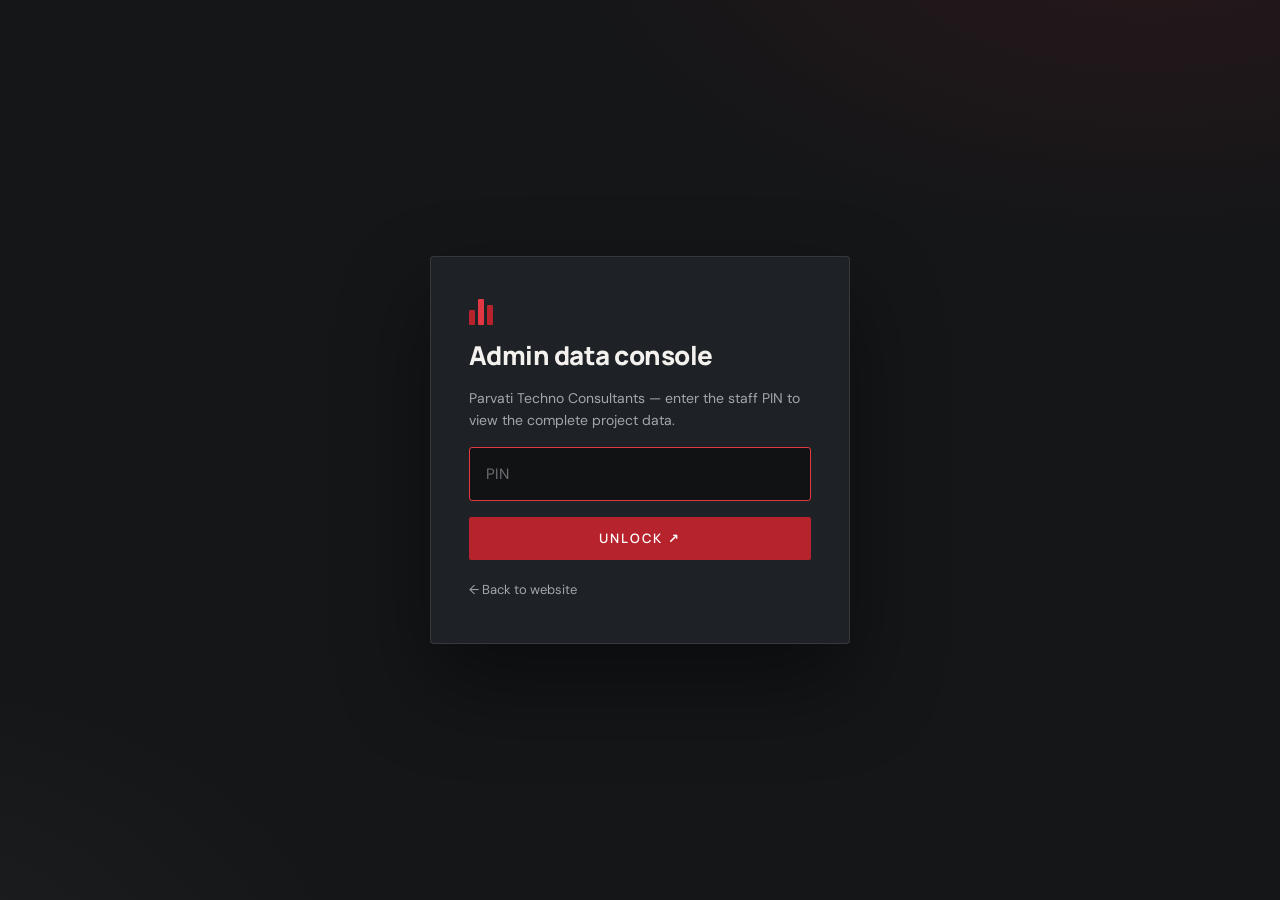
==== PTC_Premium_Architectural_Bold_Website/PTC_Premium_Admin/admin.html @ 25cb0538 "Add Vercel configuration file for admin site routing and headers" ====
<!doctype html>
<html lang="en">
<head>
<meta charset="utf-8">
<meta name="viewport" content="width=device-width,initial-scale=1">
<meta name="robots" content="noindex,nofollow">
<meta name="theme-color" content="#141618">
<title>Admin · PTC Data Console</title>
<link rel="preconnect" href="https://fonts.googleapis.com">
<link rel="preconnect" href="https://fonts.gstatic.com" crossorigin>
<link href="https://fonts.googleapis.com/css2?family=DM+Sans:wght@400;500;700&family=Manrope:wght@600;700;800&display=swap" rel="stylesheet">
<link rel="stylesheet" href="admin.css">
</head>
<body>

<!-- ============================================================
     PIN gate (preview-grade, client side — see README)
     ============================================================ -->
<section class="gate" id="gate">
  <form class="gateCard" id="gateForm">
    <span class="bars"><i></i><i></i><i></i></span>
    <h1>Admin data console</h1>
    <p>Parvati Techno Consultants — enter the staff PIN to view the complete project data.</p>
    <input id="pin" type="password" autocomplete="off" placeholder="PIN" aria-label="Admin PIN" required>
    <p class="err" id="gateErr" role="alert" hidden>Incorrect PIN — try again.</p>
    <button class="btn" type="submit">Unlock ↗</button>
    <a class="back" href="https://ptc-premium-website.vercel.app">← Back to website</a>
  </form>
</section>

<!-- ============================================================
     Console
     ============================================================ -->
<div class="app" id="app" hidden>
  <header class="bar">
    <a class="brand" href="https://ptc-premium-website.vercel.app">
      <span class="bars"><i></i><i></i><i></i></span>
      <span><strong>PTC · Admin data console</strong><small>PARVATI TECHNO CONSULTANTS</small></span>
    </a>
    <div class="barRight">
      <a class="ghostbtn" href="https://ptc-premium-website.vercel.app" target="_blank" rel="noopener">View website ↗</a>
      <button class="ghostbtn" id="logout" type="button">Lock</button>
    </div>
  </header>

  <main class="wrapadmin">
    <div class="stats" id="stats" aria-label="Data summary"></div>

    <nav class="tabs" id="tabs" aria-label="Data views">
      <button class="tab active" data-tab="overview" aria-selected="true">Overview</button>
      <button class="tab" data-tab="featured" aria-selected="false">Featured projects</button>
      <button class="tab" data-tab="index" aria-selected="false">Project index</button>
      <button class="tab" data-tab="gallery" aria-selected="false">Photo gallery</button>
    </nav>

    <!-- ---------- overview ---------- -->
    <section class="panel active" id="panel-overview">
      <div class="ovgrid">
        <article class="card">
          <h2>Projects by category</h2>
          <div id="breakdown"></div>
        </article>
        <article class="card">
          <h2>Most repeated locations <small>(project index)</small></h2>
          <ol class="toplist" id="topLocations"></ol>
        </article>
        <article class="card">
          <h2>Export everything</h2>
          <p class="muted">Download the complete datasets that power the website — the same file the site loads.</p>
          <div class="exports big">
            <button data-export="all-json" type="button">Full backup · JSON</button>
            <button data-export="index-csv" type="button">Project index · CSV</button>
            <button data-export="featured-csv" type="button">Featured projects · CSV</button>
            <button data-export="gallery-csv" type="button">Photo gallery · CSV</button>
          </div>
        </article>
      </div>
    </section>

    <!-- ---------- featured projects ---------- -->
    <section class="panel" id="panel-featured" hidden>
      <div class="tools">
        <input class="q" id="q-featured" type="search" placeholder="Search featured projects… (press /)" autocomplete="off" aria-label="Search featured projects">
        <div class="chips" data-filters="featured" role="group" aria-label="Filter featured projects">
          <button class="chip active" data-cat="all" aria-pressed="true">All</button>
          <button class="chip" data-cat="building" aria-pressed="false">Institutional &amp; Special</button>
          <button class="chip" data-cat="residential" aria-pressed="false">Residential</button>
          <button class="chip" data-cat="industrial" aria-pressed="false">Industrial &amp; PEB</button>
        </div>
        <div class="exports">
          <button data-export="featured-csv" type="button">CSV</button>
          <button data-export="featured-json" type="button">JSON</button>
        </div>
      </div>
      <p class="count" id="count-featured" role="status" aria-live="polite"></p>
      <div class="tablewrap">
        <table id="table-featured">
          <thead><tr><th>Photo</th><th>Project</th><th>Category</th><th>Location</th><th>Detail</th></tr></thead>
          <tbody></tbody>
        </table>
      </div>
    </section>

    <!-- ---------- project index ---------- -->
    <section class="panel" id="panel-index" hidden>
      <div class="tools">
        <input class="q" id="q-index" type="search" placeholder="Search project, city or state… (press /)" autocomplete="off" aria-label="Search the project index">
        <div class="chips" data-filters="index" role="group" aria-label="Filter the project index">
          <button class="chip active" data-cat="all" aria-pressed="true">All</button>
          <button class="chip" data-cat="building" aria-pressed="false">Institutional &amp; Special</button>
          <button class="chip" data-cat="residential" aria-pressed="false">Residential</button>
          <button class="chip" data-cat="industrial" aria-pressed="false">Industrial &amp; PEB</button>
        </div>
        <div class="exports">
          <button data-export="index-csv" type="button">CSV</button>
          <button data-export="index-json" type="button">JSON</button>
        </div>
      </div>
      <p class="count" id="count-index" role="status" aria-live="polite"></p>
      <div class="tablewrap">
        <table id="table-index">
          <thead><tr><th>#</th><th>Category</th><th>Project</th><th>Location</th><th>Detail</th></tr></thead>
          <tbody></tbody>
        </table>
      </div>
      <p class="muted empty" id="empty-index" hidden>No entries match that search.</p>
    </section>

    <!-- ---------- photo gallery ---------- -->
    <section class="panel" id="panel-gallery" hidden>
      <div class="tools">
        <input class="q" id="q-gallery" type="search" placeholder="Search photographs… (press /)" autocomplete="off" aria-label="Search the photo gallery">
        <div class="chips" data-filters="gallery" role="group" aria-label="Filter the photo gallery">
          <button class="chip active" data-cat="all" aria-pressed="true">All</button>
          <button class="chip" data-cat="Institutional &amp; Special" aria-pressed="false">Institutional &amp; Special</button>
          <button class="chip" data-cat="Residential" aria-pressed="false">Residential</button>
          <button class="chip" data-cat="Industrial &amp; PEB" aria-pressed="false">Industrial &amp; PEB</button>
        </div>
        <div class="exports">
          <button data-export="gallery-csv" type="button">CSV</button>
          <button data-export="gallery-json" type="button">JSON</button>
        </div>
      </div>
      <p class="count" id="count-gallery" role="status" aria-live="polite"></p>
      <div class="tablewrap">
        <table id="table-gallery">
          <thead><tr><th>Photo</th><th>Caption</th><th>Category</th><th>File</th></tr></thead>
          <tbody></tbody>
        </table>
      </div>
    </section>
  </main>

  <footer class="adminfoot">
    <span>Parvati Techno Consultants · Admin data console · content from the three company profiles</span>
    <span>Preview gate only — real access control requires a server.</span>
  </footer>
</div>

<script src="data.js"></script>
<script src="admin.js"></script>
</body>
</html>
---- PTC_Premium_Architectural_Bold_Website/PTC_Premium_Admin/admin.css ----
/* ============================================================
   PTC — Admin data console
   admin.css
   ============================================================ */

:root{
  --bg:#141618;
  --bg-soft:#1a1d20;
  --card:#1e2226;
  --line:#ffffff1a;
  --line-soft:#ffffff0f;
  --ink:#f4f2ee;
  --muted:#a3a7ab;
  --red:#b7232c;
  --red-soft:#e23843;
  --ok:#4bbd8b;
  --head:'Manrope',system-ui,-apple-system,'Segoe UI',sans-serif;
  --body:'DM Sans',system-ui,-apple-system,'Segoe UI',sans-serif;
}

*{box-sizing:border-box;margin:0;padding:0}

html{-webkit-text-size-adjust:100%}

body{
  font-family:var(--body);
  font-size:15px;
  line-height:1.6;
  color:var(--ink);
  background:var(--bg);
  background-image:
    radial-gradient(900px 500px at 90% -10%, #b7232c1f, transparent 70%),
    radial-gradient(700px 460px at -10% 110%, #ffffff0a, transparent 70%);
  background-attachment:fixed;
  min-height:100vh;
  -webkit-font-smoothing:antialiased;
}

h1,h2,h3{font-family:var(--head);line-height:1.15;font-weight:800;letter-spacing:-.02em}

a{color:inherit;text-decoration:none}

button{font:inherit;color:inherit;background:none;border:0;cursor:pointer}

:focus-visible{outline:2px solid var(--red-soft);outline-offset:3px}

[hidden]{display:none!important}

::selection{background:var(--red);color:#fff}

/* ---------- brand mark ---------- */
.bars{display:inline-flex;align-items:flex-end;gap:3px;height:26px}
.bars i{display:block;width:6px;background:var(--red);border-radius:1px}
.bars i:nth-child(1){height:15px}
.bars i:nth-child(2){height:26px;background:var(--red-soft)}
.bars i:nth-child(3){height:20px}

/* ============================================================
   PIN gate
   ============================================================ */
.gate{
  min-height:100vh;
  display:grid;
  place-items:center;
  padding:30px 20px;
}

.gateCard{
  width:100%;
  max-width:420px;
  padding:42px 38px;
  background:var(--card);
  border:1px solid var(--line);
  border-radius:4px;
  box-shadow:0 40px 90px #00000073;
  display:flex;
  flex-direction:column;
  gap:16px;
  animation:gateIn .5s ease both;
}

@keyframes gateIn{from{opacity:0;transform:translateY(16px)}to{opacity:1;transform:none}}

.gateCard h1{font-size:26px}

.gateCard > p{color:var(--muted);font-size:14px}

.gateCard input{
  width:100%;
  padding:14px 16px;
  font:inherit;
  letter-spacing:.3em;
  color:var(--ink);
  background:#101214;
  border:1px solid var(--line);
  border-radius:3px;
  transition:border-color .2s;
}
.gateCard input::placeholder{letter-spacing:normal;color:#6b7075}
.gateCard input:focus{outline:0;border-color:var(--red-soft)}

.gateCard .btn{
  padding:15px 20px;
  font:600 13px/1 var(--head);
  letter-spacing:.14em;
  text-transform:uppercase;
  color:#fff;
  background:var(--red);
  border-radius:2px;
  transition:background .2s,transform .2s;
}
.gateCard .btn:hover{background:var(--red-soft);transform:translateY(-1px)}

.gateCard .err{color:#ff8b83;font-size:13px}

.gateCard .back{color:var(--muted);font-size:13px;margin-top:4px}
.gateCard .back:hover{color:var(--ink)}

/* ============================================================
   Console shell
   ============================================================ */
.app{
  max-width:1480px;
  margin:0 auto;
  padding:0 28px;
  animation:fadeIn .4s ease both;
}
@keyframes fadeIn{from{opacity:0}to{opacity:1}}

.bar{
  position:sticky;
  top:0;
  z-index:30;
  display:flex;
  align-items:center;
  justify-content:space-between;
  gap:20px;
  flex-wrap:wrap;
  padding:18px 0;
  border-bottom:1px solid var(--line-soft);
  background:linear-gradient(#141618f2,#141618d9);
  backdrop-filter:blur(10px);
}

.brand{display:flex;align-items:center;gap:14px}
.brand strong{display:block;font-family:var(--head);font-size:16px;font-weight:800}
.brand small{display:block;font-size:9px;letter-spacing:.24em;color:var(--muted)}

.barRight{display:flex;align-items:center;gap:10px;flex-wrap:wrap}

.ghostbtn{
  padding:10px 16px;
  font-size:12px;
  letter-spacing:.08em;
  text-transform:uppercase;
  border:1px solid var(--line);
  border-radius:2px;
  transition:border-color .2s,background .2s,color .2s;
}
.ghostbtn:hover{border-color:var(--red-soft);background:#b7232c1f}

.wrapadmin{padding:34px 0 60px}

/* ---------- stat cards ---------- */
.stats{
  display:grid;
  grid-template-columns:repeat(auto-fit,minmax(170px,1fr));
  gap:14px;
  margin-bottom:30px;
}

.stat{
  padding:20px 22px;
  background:var(--card);
  border:1px solid var(--line-soft);
  border-left:2px solid var(--red);
  border-radius:3px;
}
.stat b{display:block;font-family:var(--head);font-size:32px;font-weight:800;line-height:1.1}
.stat span{display:block;margin-top:6px;font-size:10px;letter-spacing:.18em;text-transform:uppercase;color:var(--muted)}

/* ---------- tabs ---------- */
.tabs{
  display:flex;
  gap:2px;
  flex-wrap:wrap;
  border-bottom:1px solid var(--line);
  margin-bottom:26px;
}

.tab{
  position:relative;
  padding:13px 20px;
  font-size:13px;
  font-weight:500;
  letter-spacing:.04em;
  color:var(--muted);
  border-bottom:2px solid transparent;
  margin-bottom:-1px;
  transition:color .2s,border-color .2s;
}
.tab:hover{color:var(--ink)}
.tab.active{color:var(--ink);border-bottom-color:var(--red)}

/* ---------- panels ---------- */
.panel{animation:fadeIn .25s ease both}

.ovgrid{
  display:grid;
  grid-template-columns:repeat(auto-fit,minmax(300px,1fr));
  gap:16px;
}

.card{
  padding:26px 24px;
  background:var(--card);
  border:1px solid var(--line-soft);
  border-radius:3px;
}
.card h2{font-size:15px;font-weight:700;letter-spacing:.02em;margin-bottom:18px}
.card h2 small{font-family:var(--body);font-weight:400;font-size:11px;color:var(--muted);letter-spacing:0}

/* category breakdown bars */
.brk{margin-bottom:16px}
.brk:last-child{margin-bottom:0}
.brkTop{display:flex;justify-content:space-between;gap:10px;font-size:13px;margin-bottom:7px}
.brkTop span{color:var(--muted)}
.brkBar{height:6px;background:#ffffff12;border-radius:6px;overflow:hidden}
.brkBar i{display:block;height:100%;background:linear-gradient(90deg,var(--red),var(--red-soft));border-radius:6px;width:0;transition:width .8s cubic-bezier(.2,.8,.2,1)}

.toplist{list-style:none;counter-reset:loc;display:flex;flex-direction:column;gap:2px}
.toplist li{
  counter-increment:loc;
  display:flex;
  align-items:baseline;
  justify-content:space-between;
  gap:14px;
  padding:9px 0;
  font-size:13.5px;
  border-bottom:1px solid var(--line-soft);
}
.toplist li:last-child{border-bottom:0}
.toplist li::before{content:counter(loc,decimal-leading-zero);font-family:var(--head);font-size:10px;color:var(--red-soft);min-width:22px}
.toplist li span:first-of-type{flex:1}
.toplist li b{font-weight:500;color:var(--muted);font-size:12px}

.muted{color:var(--muted);font-size:13.5px}

/* ---------- tools row ---------- */
.tools{
  display:flex;
  align-items:center;
  gap:12px;
  flex-wrap:wrap;
  margin-bottom:14px;
}

.q{
  flex:1 1 260px;
  min-width:200px;
  max-width:420px;
  padding:11px 15px;
  font:inherit;
  font-size:14px;
  color:var(--ink);
  background:#101214;
  border:1px solid var(--line);
  border-radius:3px;
  transition:border-color .2s;
}
.q::placeholder{color:#6b7075}
.q:focus{outline:0;border-color:var(--red-soft)}

.chips{display:flex;gap:6px;flex-wrap:wrap}

.chip{
  padding:9px 14px;
  font-size:11.5px;
  letter-spacing:.06em;
  text-transform:uppercase;
  color:var(--muted);
  border:1px solid var(--line);
  border-radius:100px;
  transition:all .2s;
}
.chip:hover{color:var(--ink);border-color:#ffffff40}
.chip.active{color:#fff;background:var(--red);border-color:var(--red)}

.exports{display:flex;gap:6px;flex-wrap:wrap}
.exports button{
  padding:8px 13px;
  font-size:10px;
  font-weight:500;
  letter-spacing:.12em;
  text-transform:uppercase;
  color:var(--muted);
  border:1px solid var(--line);
  border-radius:2px;
  transition:all .2s;
}
.exports button:hover{color:#fff;background:var(--red);border-color:var(--red)}
.exports.big button{padding:11px 14px;font-size:10.5px}
.exports.big{width:100%}

.count{font-size:11.5px;letter-spacing:.14em;text-transform:uppercase;color:var(--muted);margin-bottom:12px}
.count b{color:var(--ink);font-weight:500}

/* ---------- tables ---------- */
.tablewrap{
  overflow:auto;
  max-height:66vh;
  border:1px solid var(--line-soft);
  border-radius:3px;
  background:var(--card);
}

table{width:100%;border-collapse:collapse;font-size:13.5px}

thead th{
  position:sticky;
  top:0;
  z-index:2;
  padding:12px 16px;
  text-align:left;
  font-family:var(--head);
  font-size:10px;
  font-weight:700;
  letter-spacing:.16em;
  text-transform:uppercase;
  color:var(--muted);
  background:#24282d;
  border-bottom:1px solid var(--line);
  white-space:nowrap;
}

tbody td{padding:11px 16px;border-bottom:1px solid var(--line-soft);vertical-align:middle}
tbody tr:last-child td{border-bottom:0}
tbody tr:hover td{background:#ffffff08}

td.num{color:var(--muted);font-size:11.5px;width:1%;white-space:nowrap;font-variant-numeric:tabular-nums}
td.proj{font-weight:500;color:var(--ink)}
td.detail{color:var(--muted);font-size:12.5px;max-width:440px}
td.loc{white-space:nowrap;color:#d3d6d9}

.thumb{
  width:74px;
  height:50px;
  object-fit:cover;
  border-radius:2px;
  background:#101214;
  display:block;
  border:1px solid var(--line-soft);
}

.tag{
  display:inline-block;
  padding:4px 9px;
  font-size:9.5px;
  letter-spacing:.1em;
  text-transform:uppercase;
  white-space:nowrap;
  border-radius:2px;
  border:1px solid var(--line);
  color:var(--muted);
}
.tag.building{color:#e0b9b6;border-color:#b7232c66;background:#b7232c1f}
.tag.residential{color:#b9d6c6;border-color:#4bbd8b4d;background:#4bbd8b14}
.tag.industrial{color:#c3cbe6;border-color:#6f86c94d;background:#6f86c914}

.file{font-family:ui-monospace,'SF Mono',Consolas,monospace;font-size:11px;color:#8b9196}

.empty{padding:22px 4px}

.adminfoot{
  display:flex;
  justify-content:space-between;
  gap:16px;
  flex-wrap:wrap;
  padding:22px 0 30px;
  border-top:1px solid var(--line-soft);
  font-size:11px;
  letter-spacing:.04em;
  color:var(--muted);
}

/* ============================================================
   Responsive
   ============================================================ */
@media(max-width:900px){
  .app{padding:0 18px}
  .wrapadmin{padding-top:26px}
  .stats{grid-template-columns:repeat(2,1fr)}
  .gateCard{padding:34px 26px}
}

@media(max-width:640px){
  body{font-size:14px}
  .bar{gap:12px;padding:14px 0}
  .brand small{display:none}
  .stats{grid-template-columns:1fr 1fr;gap:10px}
  .stat{padding:16px}
  .stat b{font-size:26px}
  .tabs{overflow:auto;flex-wrap:nowrap}
  .tab{padding:12px 14px;white-space:nowrap}
  .q{max-width:none}
  .tablewrap{max-height:70vh}
  thead th,tbody td{padding:10px 12px}
  .thumb{width:58px;height:42px}
  td.detail{max-width:220px}
  .adminfoot{flex-direction:column;gap:6px}
}

@media(prefers-reduced-motion:reduce){
  *,*:before,*:after{transition:none!important;animation:none!important}
}

/* ============================================================
   Print — the console is screen-first, keep it legible on paper
   ============================================================ */
@media print{
  body{background:#fff;color:#111}
  .bar,.tabs,.tools,.exports,.gate{display:none!important}
  .app{max-width:none;padding:0}
  .card,.tablewrap{border-color:#ccc;background:#fff}
  .tablewrap{max-height:none;overflow:visible}
  thead th{background:#eee;color:#111}
  tbody td{border-color:#ddd}
  .muted,.stat span,td.detail,.file{color:#555}
  .tag{color:#333;border-color:#bbb;background:none}
}
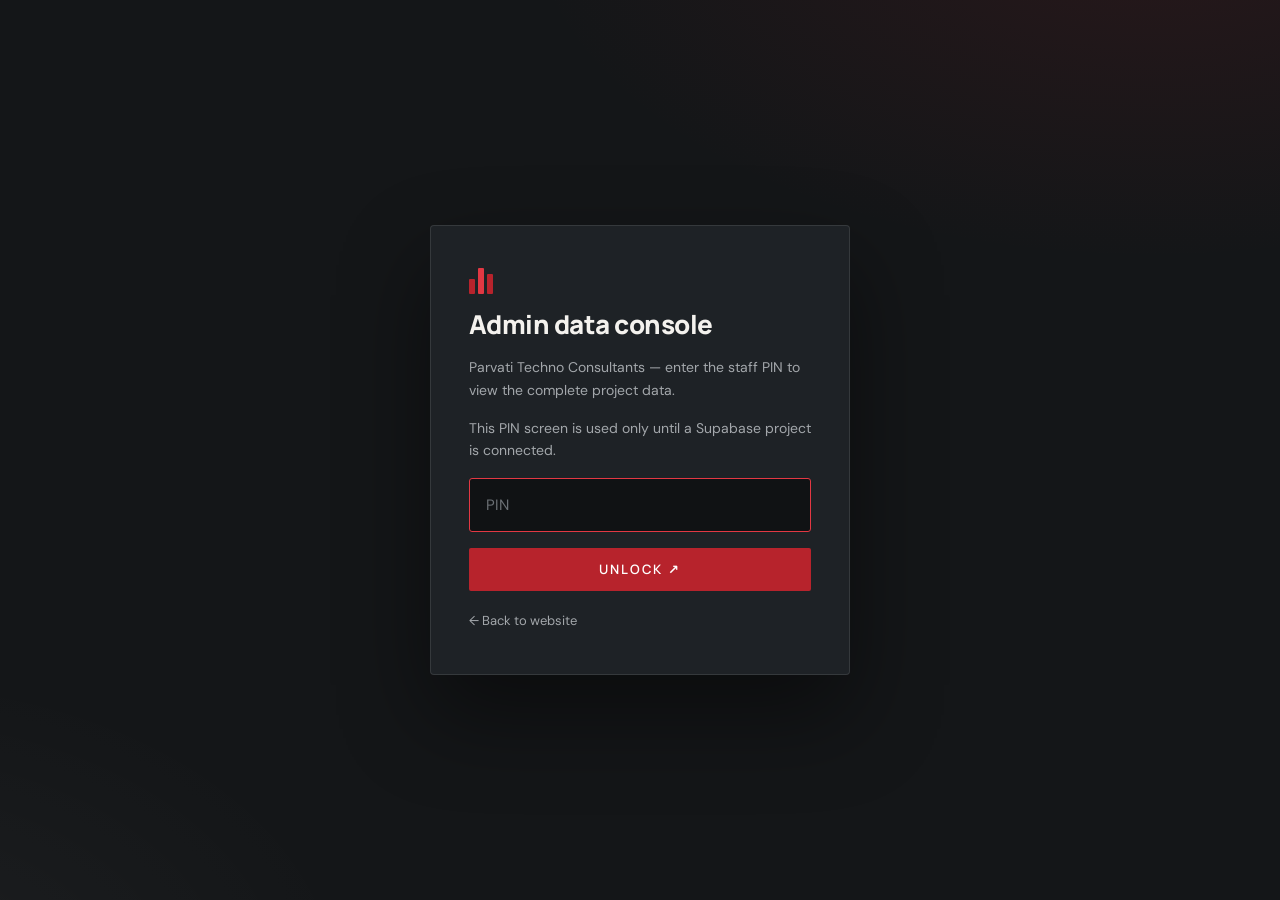
==== commit b3b642df: "Refactor code structure for improved readability and maintainability" ====
--- a/PTC_Premium_Architectural_Bold_Website/PTC_Premium_Admin/admin.html
+++ b/PTC_Premium_Architectural_Bold_Website/PTC_Premium_Admin/admin.html
@@ -14,17 +14,30 @@
 <body>
 
 <!-- ============================================================
-     PIN gate (preview-grade, client side — see README)
+     Staff sign-in (Supabase Auth) — used once the database is
+     connected; see supabase.js for the project URL and key
      ============================================================ -->
 <section class="gate" id="gate">
+  <form class="gateCard" id="signForm" hidden>
+    <span class="bars"><i></i><i></i><i></i></span>
+    <h1>Staff sign-in</h1>
+    <p>Sign in with your staff account to open the live project data.</p>
+    <input id="signEmail" type="email" autocomplete="username" placeholder="Email" aria-label="Staff email" required>
+    <input id="signPass" type="password" autocomplete="current-password" placeholder="Password" aria-label="Staff password" required>
+    <p class="err" id="signErr" role="alert" hidden></p>
+    <button class="btn" id="signBtn" type="submit">Sign in ↗</button>
+    <a class="back" href="https://ptc-premium-website.vercel.app">← Back to website</a>
+  </form>
+
   <form class="gateCard" id="gateForm">
     <span class="bars"><i></i><i></i><i></i></span>
     <h1>Admin data console</h1>
     <p>Parvati Techno Consultants — enter the staff PIN to view the complete project data.</p>
+    <p class="muted small">This PIN screen is used only until a Supabase project is connected.</p>
     <input id="pin" type="password" autocomplete="off" placeholder="PIN" aria-label="Admin PIN" required>
     <p class="err" id="gateErr" role="alert" hidden>Incorrect PIN — try again.</p>
     <button class="btn" type="submit">Unlock ↗</button>
-    <a class="back" href="https://ptc-premium-website.vercel.app">← Back to website</a>
+    <a class="back" href="index.html">← Back to website</a>
   </form>
 </section>
 
@@ -38,6 +51,7 @@
       <span><strong>PTC · Admin data console</strong><small>PARVATI TECHNO CONSULTANTS</small></span>
     </a>
     <div class="barRight">
+      <span class="ghostbtn" id="source" title="Where this page's data came from">…</span>
       <a class="ghostbtn" href="https://ptc-premium-website.vercel.app" target="_blank" rel="noopener">View website ↗</a>
       <button class="ghostbtn" id="logout" type="button">Lock</button>
     </div>
@@ -158,6 +172,7 @@
 </div>
 
 <script src="data.js"></script>
+<script src="supabase.js"></script>
 <script src="admin.js"></script>
 </body>
 </html>
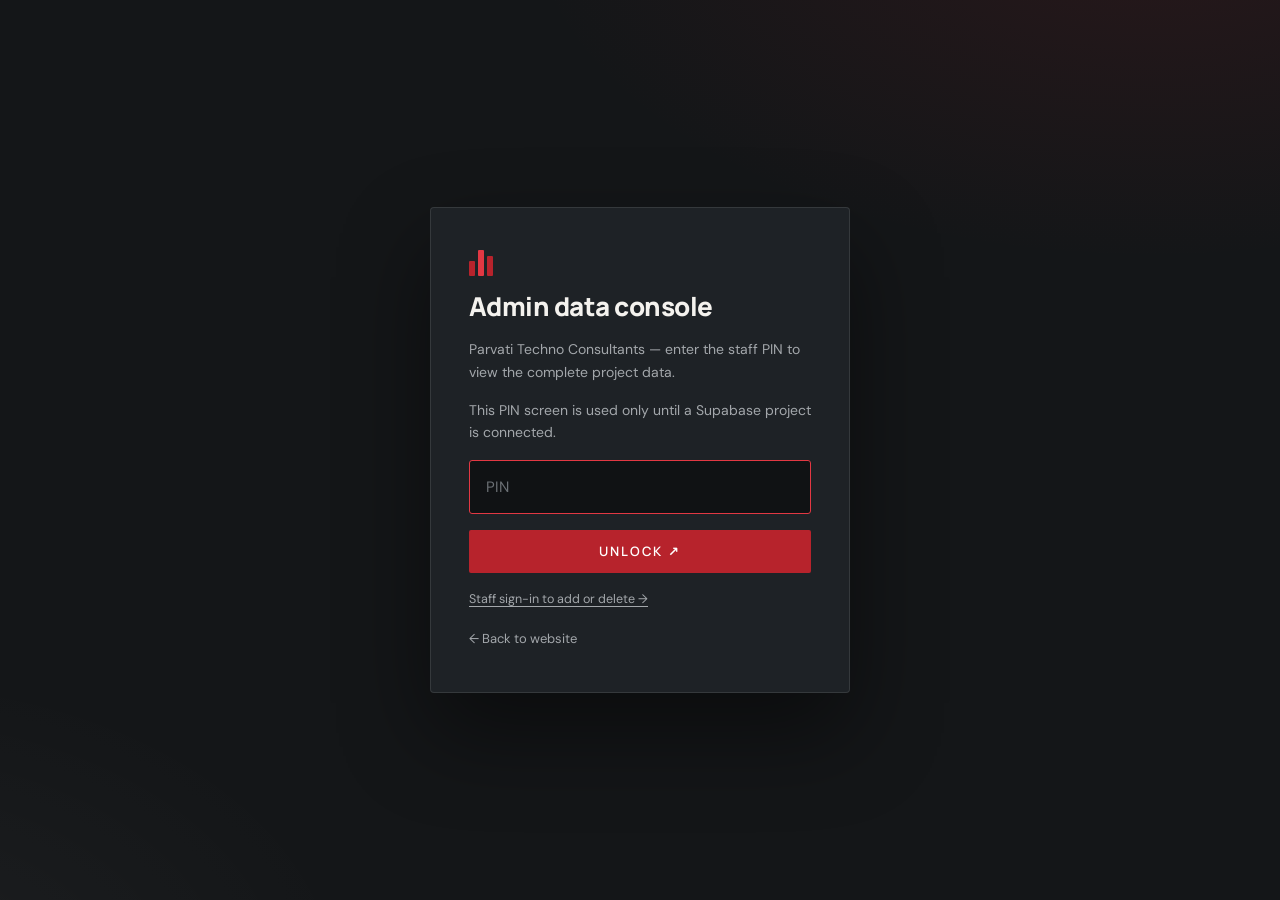
==== commit 23998601: "Enhance admin console with project management features - Implemented staff-only write access for add" ====
--- a/PTC_Premium_Architectural_Bold_Website/PTC_Premium_Admin/admin.html
+++ b/PTC_Premium_Architectural_Bold_Website/PTC_Premium_Admin/admin.html
@@ -26,6 +26,7 @@
     <input id="signPass" type="password" autocomplete="current-password" placeholder="Password" aria-label="Staff password" required>
     <p class="err" id="signErr" role="alert" hidden></p>
     <button class="btn" id="signBtn" type="submit">Sign in ↗</button>
+    <button class="linkish" id="usePin" type="button">Use the staff PIN instead</button>
     <a class="back" href="https://ptc-premium-website.vercel.app">← Back to website</a>
   </form>
 
@@ -37,6 +38,7 @@
     <input id="pin" type="password" autocomplete="off" placeholder="PIN" aria-label="Admin PIN" required>
     <p class="err" id="gateErr" role="alert" hidden>Incorrect PIN — try again.</p>
     <button class="btn" type="submit">Unlock ↗</button>
+    <button class="linkish" id="useSignIn" type="button">Staff sign-in to add or delete →</button>
     <a class="back" href="index.html">← Back to website</a>
   </form>
 </section>
@@ -52,6 +54,8 @@
     </a>
     <div class="barRight">
       <span class="ghostbtn" id="source" title="Where this page's data came from">…</span>
+      <span class="who" id="who" hidden></span>
+      <span class="notice" id="notice" role="status" aria-live="polite" hidden></span>
       <a class="ghostbtn" href="https://ptc-premium-website.vercel.app" target="_blank" rel="noopener">View website ↗</a>
       <button class="ghostbtn" id="logout" type="button">Lock</button>
     </div>
@@ -59,12 +63,19 @@
 
   <main class="wrapadmin">
     <div class="stats" id="stats" aria-label="Data summary"></div>
+
+    <p class="editnote" id="editAccess" hidden>
+      <strong>Read-only preview.</strong> Sign in with your staff account to add or delete projects —
+      <button class="linkish" id="editSignIn" type="button">staff sign-in</button>.
+    </p>
 
     <nav class="tabs" id="tabs" aria-label="Data views">
       <button class="tab active" data-tab="overview" aria-selected="true">Overview</button>
       <button class="tab" data-tab="featured" aria-selected="false">Featured projects</button>
       <button class="tab" data-tab="index" aria-selected="false">Project index</button>
       <button class="tab" data-tab="gallery" aria-selected="false">Photo gallery</button>
+      <button class="tab" data-tab="enquiries" aria-selected="false">Enquiries</button>
+      <button class="tab" data-tab="insights" aria-selected="false">Insights</button>
     </nav>
 
     <!-- ---------- overview ---------- -->
@@ -91,6 +102,35 @@
       </div>
     </section>
 
+    <!-- ---------- enquiries ---------- -->
+    <section class="panel" id="panel-enquiries" hidden>
+      <div class="stats" id="enquirySummary" aria-label="Enquiry totals"></div>
+      <div class="tools">
+        <input class="q" id="q-enquiries" type="search" placeholder="Search enquiries… (press /)" autocomplete="off" aria-label="Search enquiries">
+        <div class="chips" data-filters="enquiries" role="group" aria-label="Filter enquiries">
+          <button class="chip active" data-cat="all" aria-pressed="true">All</button>
+          <button class="chip" data-cat="new" aria-pressed="false">New</button>
+          <button class="chip" data-cat="read" aria-pressed="false">Read</button>
+          <button class="chip" data-cat="replied" aria-pressed="false">Replied</button>
+          <button class="chip" data-cat="archived" aria-pressed="false">Archived</button>
+        </div>
+        <p class="count" id="enquiriesCount" role="status" aria-live="polite"></p>
+      </div>
+      <div class="tablewrap">
+        <table id="enquiriesTable"><thead><tr><th>ID</th><th>Name</th><th>Email</th><th>Company</th><th>Status</th></tr></thead><tbody></tbody></table>
+      </div>
+    </section>
+
+    <!-- ---------- insights ---------- -->
+    <section class="panel" id="panel-insights" hidden>
+      <div class="tools">
+        <input class="q" id="q-insights" type="search" placeholder="Search insights… (press /)" autocomplete="off" aria-label="Search insights">
+      </div>
+      <div class="tablewrap">
+        <table id="insightsTable"><thead><tr><th>Metric</th><th>Value</th><th>Category</th><th>Date</th></tr></thead><tbody></tbody></table>
+      </div>
+    </section>
+
     <!-- ---------- featured projects ---------- -->
     <section class="panel" id="panel-featured" hidden>
       <div class="tools">
@@ -105,11 +145,12 @@
           <button data-export="featured-csv" type="button">CSV</button>
           <button data-export="featured-json" type="button">JSON</button>
         </div>
+        <button class="addbtn" type="button" data-add="projects">＋ Add project</button>
       </div>
       <p class="count" id="count-featured" role="status" aria-live="polite"></p>
       <div class="tablewrap">
         <table id="table-featured">
-          <thead><tr><th>Photo</th><th>Project</th><th>Category</th><th>Location</th><th>Detail</th></tr></thead>
+          <thead><tr><th>Photo</th><th>Project</th><th>Category</th><th>Location</th><th>Detail</th><th style="width:1%">Actions</th></tr></thead>
           <tbody></tbody>
         </table>
       </div>
@@ -129,11 +170,12 @@
           <button data-export="index-csv" type="button">CSV</button>
           <button data-export="index-json" type="button">JSON</button>
         </div>
+        <button class="addbtn" type="button" data-add="index_entries">＋ Add project</button>
       </div>
       <p class="count" id="count-index" role="status" aria-live="polite"></p>
       <div class="tablewrap">
         <table id="table-index">
-          <thead><tr><th>#</th><th>Category</th><th>Project</th><th>Location</th><th>Detail</th></tr></thead>
+          <thead><tr><th>#</th><th>Category</th><th>Project</th><th>Location</th><th>Detail</th><th style="width:1%">Actions</th></tr></thead>
           <tbody></tbody>
         </table>
       </div>
@@ -171,6 +213,52 @@
   </footer>
 </div>
 
+<!-- ============================================================
+     Add-project dialog — staff accounts only (RLS enforces it)
+     ============================================================ -->
+<dialog class="editor" id="editor" aria-labelledby="editorTitle">
+  <form class="editorForm" id="editorForm" novalidate>
+    <h2 id="editorTitle">Add project</h2>
+    <p class="muted" id="editorHint">Add a project to the website.</p>
+
+    <label class="field">
+      <span>Category</span>
+      <select id="edCategory" required>
+        <option value="building">Institutional &amp; Special</option>
+        <option value="residential">Residential</option>
+        <option value="industrial">Industrial &amp; PEB</option>
+      </select>
+    </label>
+
+    <label class="field">
+      <span>Project name</span>
+      <input id="edName" type="text" maxlength="200" placeholder="e.g. NAMO Medical College Campus" required>
+    </label>
+
+    <label class="field">
+      <span>Location</span>
+      <input id="edLocation" type="text" maxlength="200" placeholder="e.g. Silvassa">
+    </label>
+
+    <label class="field" id="edImageField">
+      <span>Photo file <small>in assets/, e.g. namo-medical-college-silvassa.jpg</small></span>
+      <input id="edImage" type="text" maxlength="300" placeholder="project-photo.jpg">
+    </label>
+
+    <label class="field">
+      <span>Detail</span>
+      <textarea id="edDetail" rows="3" maxlength="500" placeholder="Short description shown on the website"></textarea>
+    </label>
+
+    <p class="err" id="edErr" role="alert" hidden></p>
+
+    <div class="edActions">
+      <button class="ghostbtn" id="edCancel" type="button">Cancel</button>
+      <button class="submitbtn" id="edSave" type="submit">Add project</button>
+    </div>
+  </form>
+</dialog>
+
 <script src="data.js"></script>
 <script src="supabase.js"></script>
 <script src="admin.js"></script>
--- a/PTC_Premium_Architectural_Bold_Website/PTC_Premium_Admin/admin.css
+++ b/PTC_Premium_Architectural_Bold_Website/PTC_Premium_Admin/admin.css
@@ -116,6 +116,9 @@
 .gateCard .back{color:var(--muted);font-size:13px;margin-top:4px}
 .gateCard .back:hover{color:var(--ink)}
 
+.linkish{padding:0;font-size:12.5px;color:var(--muted);text-decoration:underline;text-underline-offset:3px;text-align:left}
+.linkish:hover{color:var(--ink)}
+
 /* ============================================================
    Console shell
    ============================================================ */
@@ -305,6 +308,113 @@
 .count{font-size:11.5px;letter-spacing:.14em;text-transform:uppercase;color:var(--muted);margin-bottom:12px}
 .count b{color:var(--ink);font-weight:500}
 
+/* ---------- editing: add/delete, access notice ---------- */
+.addbtn{
+  padding:9px 14px;
+  font-size:10.5px;
+  font-weight:600;
+  letter-spacing:.1em;
+  text-transform:uppercase;
+  color:#fff;
+  background:var(--red);
+  border:1px solid var(--red);
+  border-radius:2px;
+  transition:background .2s,transform .2s,opacity .2s;
+}
+.addbtn:hover{background:var(--red-soft);transform:translateY(-1px)}
+.addbtn[disabled]{opacity:.5;cursor:not-allowed;transform:none}
+
+td.actions{width:1%;white-space:nowrap;text-align:right}
+
+.chip.danger{color:#ff9d97;border-color:#e2384359}
+.chip.danger:hover{color:#fff;background:var(--red);border-color:var(--red)}
+.chip.danger[disabled]{opacity:.45;cursor:not-allowed}
+
+.who{
+  padding:7px 10px;
+  font-size:10.5px;
+  letter-spacing:.06em;
+  color:#b9d6c6;
+  background:#4bbd8b14;
+  border:1px solid #4bbd8b4d;
+  border-radius:2px;
+}
+
+.notice{
+  max-width:360px;
+  padding:7px 11px;
+  font-size:11.5px;
+  line-height:1.45;
+  color:#b9d6c6;
+  background:#4bbd8b14;
+  border:1px solid #4bbd8b4d;
+  border-radius:2px;
+}
+.notice.is-error{color:#ffb4ae;background:#b7232c1f;border-color:#e2384359}
+
+.editnote{
+  margin:-6px 0 20px;
+  padding:11px 14px;
+  font-size:12.5px;
+  color:#ffd9a1;
+  background:#b7232c14;
+  border:1px solid #b7232c40;
+  border-left:2px solid var(--red);
+  border-radius:2px;
+}
+.editnote strong{color:#ffe2b8;font-weight:700}
+.editnote .linkish{color:#ffd9a1}
+.editnote .linkish:hover{color:#fff}
+
+/* ---------- add-project dialog ---------- */
+.editor{
+  width:min(560px,calc(100% - 32px));
+  max-height:calc(100vh - 40px);
+  padding:0;
+  color:var(--ink);
+  background:var(--card);
+  border:1px solid var(--line);
+  border-radius:4px;
+  box-shadow:0 40px 90px #000000a6;
+}
+.editor::backdrop{background:#0a0b0cf0;backdrop-filter:blur(3px)}
+
+.editorForm{display:flex;flex-direction:column;gap:14px;padding:28px 28px 24px}
+.editorForm h2{font-size:22px}
+.editorForm > .muted{font-size:13px;margin-top:-6px}
+
+.field{display:flex;flex-direction:column;gap:6px}
+.field > span{font-size:10px;letter-spacing:.16em;text-transform:uppercase;color:var(--muted)}
+.field > span small{font-size:11px;letter-spacing:0;text-transform:none;color:#7d8287}
+.field input,.field select,.field textarea{
+  width:100%;
+  padding:11px 13px;
+  font:inherit;
+  font-size:14px;
+  color:var(--ink);
+  background:#101214;
+  border:1px solid var(--line);
+  border-radius:3px;
+}
+.field textarea{min-height:74px;resize:vertical}
+.field input::placeholder,.field textarea::placeholder{color:#6b7075}
+.field input:focus,.field select:focus,.field textarea:focus{outline:0;border-color:var(--red-soft)}
+
+.editorForm .err{color:#ff8b83;font-size:13px}
+.edActions{display:flex;justify-content:flex-end;gap:10px;padding-top:2px}
+.submitbtn{
+  padding:12px 18px;
+  font:600 12px/1 var(--head);
+  letter-spacing:.1em;
+  text-transform:uppercase;
+  color:#fff;
+  background:var(--red);
+  border-radius:2px;
+  transition:background .2s,opacity .2s;
+}
+.submitbtn:hover{background:var(--red-soft)}
+.submitbtn[disabled]{opacity:.6;cursor:progress}
+
 /* ---------- tables ---------- */
 .tablewrap{
   overflow:auto;
@@ -395,6 +505,9 @@
 
 @media(max-width:640px){
   body{font-size:14px}
+  .editorForm{padding:22px 20px 20px}
+  .editorForm h2{font-size:19px}
+  .notice{max-width:none}
   .bar{gap:12px;padding:14px 0}
   .brand small{display:none}
   .stats{grid-template-columns:1fr 1fr;gap:10px}
